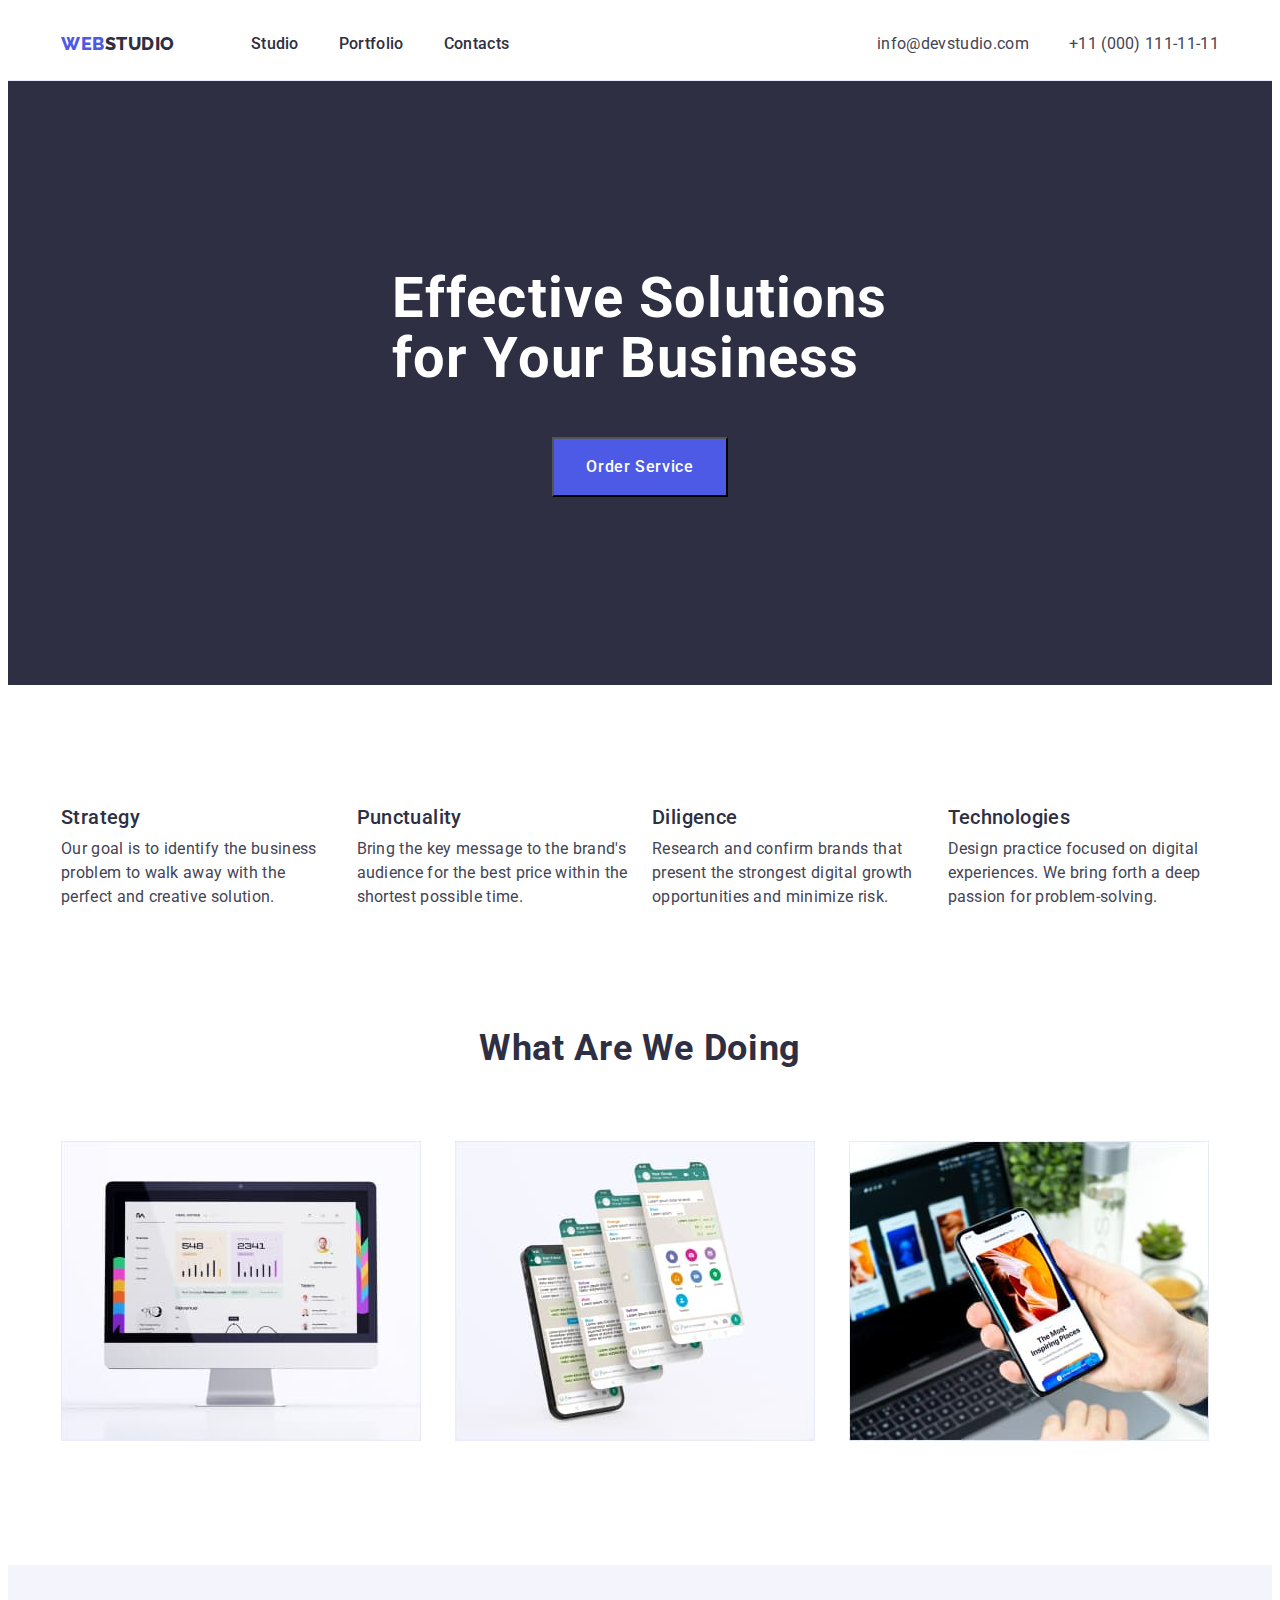
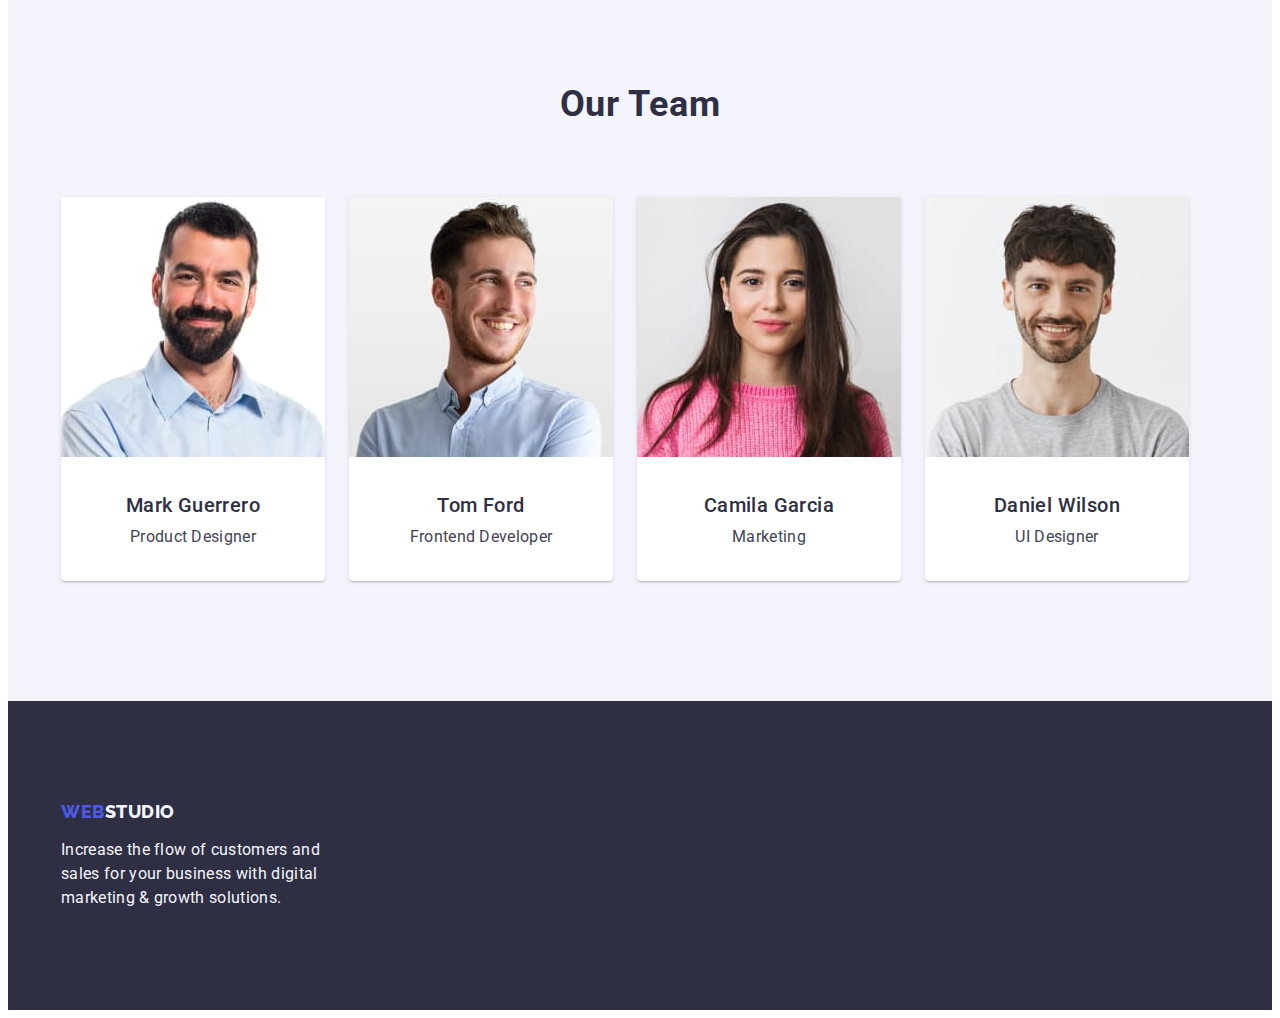
==== index.html @ 0ecf893f "intermediate" ====
<!DOCTYPE html>
<html lang="en">
  <head>
    <meta charset="UTF-8" />
    <meta name="viewport" content="width=device-width, initial-scale=1.0" />
    <title>Web Studio</title>
    <link rel="preconnect" href="https://fonts.googleapis.com" />
    <link rel="preconnect" href="https://fonts.gstatic.com" crossorigin />
    <link
      href="https://fonts.googleapis.com/css2?family=Raleway:wght@800&family=Roboto:wght@400;500;700;900&display=swap"
      rel="stylesheet"
    />
    <link
      rel="stylesheet"
      href="https://cdnjs.cloudflare.com/ajax/libs/modern-normalize/2.0.0/modern-normalize.min.css"
      integrity="sha512-4xo8blKMVCiXpTaLzQSLSw3KFOVPWhm/TRtuPVc4WG6kUgjH6J03IBuG7JZPkcWMxJ5huwaBpOpnwYElP/m6wg=="
      crossorigin="anonymous"
      referrerpolicy="no-referrer"
    />
    <link rel="stylesheet" href="./css/styles.css" />
  </head>

  <body>
    <header class="header">
      <div class="container header-container">
        <nav class="header-nav">
          <a class="header-logo link" href="./index.html"
            >Web<span class="header-logo-studio">Studio</span></a
          >
          <ul class="header-nav-list list">
            <li class="header-nav-item">
              <a class="header-nav-link link" href="./index.html">Studio</a>
            </li>
            <li class="header-nav-item">
              <a class="header-nav-link link" href="./portfolio.html"
                >Portfolio</a
              >
            </li>
            <li class="header-nav-item">
              <a class="header-nav-link link" href="">Contacts</a>
            </li>
          </ul>
        </nav>

        <address class="header-address">
          <ul class="header-address-list list">
            <li class="header-address-item">
              <a
                class="header-address-link link"
                href="mailto:info@devstudio.com"
                >info@devstudio.com</a
              >
            </li>
            <li class="header-address-item">
              <a class="header-address-link link" href="tel:+110001111111"
                >+11 (000) 111-11-11</a
              >
            </li>
          </ul>
        </address>
      </div>
    </header>

    <main>
      <section class="hero-section">
        <div class="container">
          <div class="hero-wrap">
            <h1 class="hero-title">
              Effective Solutions <br />
              for Your Business
            </h1>
            <button class="hero-btn" type="button">Order Service</button>
          </div>
        </div>
      </section>

      <section class="advantages">
        <div class="container">
          <h2 class="title visually-hidden">Advantages</h2>
          <ul class="advantages-list list">
            <li class="advantages-item">
              <h3 class="advantages-title">Strategy</h3>
              <p class="advantages-text">
                Our goal is to identify the business problem to walk away with
                the perfect and creative solution.
              </p>
            </li>
            <li class="advantages-item">
              <h3 class="advantages-title">Punctuality</h3>
              <p class="advantages-text">
                Bring the key message to the brand's audience for the best price
                within the shortest possible time.
              </p>
            </li>
            <li class="advantages-item">
              <h3 class="advantages-title">Diligence</h3>
              <p class="advantages-text">
                Research and confirm brands that present the strongest digital
                growth opportunities and minimize risk.
              </p>
            </li>
            <li class="advantages-item">
              <h3 class="advantages-title">Technologies</h3>
              <p class="advantages-text">
                Design practice focused on digital experiences. We bring forth a
                deep passion for problem-solving.
              </p>
            </li>
          </ul>
        </div>
      </section>

      <section class="doing">
        <div class="container">
          <h2 class="doing-title title">What are we doing</h2>
          <ul class="doing-list list">
            <li class="doing-item">
              <img
                src="./images/img-1.jpg"
                alt="Monitor"
                width="360"
                height="300"
              />
            </li>
            <li class="doing-item">
              <img
                src="./images/img-2.jpg"
                alt="Display telephone"
                width="360"
                height="300"
              />
            </li>
            <li class="doing-item">
              <img
                src="./images/img-3.jpg"
                alt="The phone is broken"
                width="360"
                height="300"
              />
            </li>
          </ul>
        </div>
      </section>

      <section class="our-team">
        <div class="container">
          <h2 class="our-team-title title">Our Team</h2>
          <ul class="our-team-list list">
            <li class="our-team-item">
              <img
                src="./images/people-1.jpg"
                alt="photo by Mark"
                width="264"
                height="260"
              />
              <h3 class="our-team-list-title">Mark Guerrero</h3>
              <p class="our-team-list-text">Product Designer</p>
            </li>
            <li class="our-team-item">
              <img
                src="./images/people-2.jpg"
                alt="photo by Tom"
                width="264"
                height="260"
              />
              <h3 class="our-team-list-title">Tom Ford</h3>
              <p class="our-team-list-text">Frontend Developer</p>
            </li>
            <li class="our-team-item">
              <img
                src="./images/people-3.jpg"
                alt="photo by Camila"
                width="264"
                height="260"
              />
              <h3 class="our-team-list-title">Camila Garcia</h3>
              <p class="our-team-list-text">Marketing</p>
            </li>
            <li class="our-team-item">
              <img
                src="./images/people-4.jpg"
                alt="photo by Daniel"
                width="264"
                height="260"
              />
              <h3 class="our-team-list-title">Daniel Wilson</h3>
              <p class="our-team-list-text">UI Designer</p>
            </li>
          </ul>
        </div>
      </section>
    </main>

    <footer class="footer">
      <div class="container">
        <a class="footer-logo link" href="./index.html"
          >Web<span class="footer-logo-studio">Studio</span></a
        >
        <p class="footer-text">
          Increase the flow of customers and sales for your business with
          digital marketing & growth solutions.
        </p>
      </div>
    </footer>
  </body>
</html>
---- css/styles.css ----
:root {
  --primary-brand: #4d5ae5;
  --pressed-state: #404bbf;
  --dark: #2e2f42;
  --text: #434455;
  --subtle-text: #8e8f99;
  --accent: #e7e9fc;
  --light: #f4f4fd;
  --modal-overlay: #2e2f42;
  --white-background: #ffffff;
  --modal-background: #fcfcfc;
}

body {
  font-family: "Roboto", sans-serif;
  color: var(--text);
  background-color: var(--white-background);
}

p,
h1,
h2,
h3,
h4,
h5,
h6 {
  margin-top: 0;
  margin-bottom: 0;
}

ul {
  padding-left: 0;
  margin-top: 0;
  margin-bottom: 0;
}

button {
  font-family: "Roboto", sans-serif;
  cursor: pointer;
}

.container {
  width: 100%;
  max-width: 1158px;
  padding-left: 15px;
  padding-right: 15px;
  margin: 0 auto;
}

.link {
  text-decoration: none;
  color: var(--text);
}

.list {
  list-style: none;
}

.visually-hidden {
  position: absolute;
  width: 1px;
  height: 1px;
  margin: -1px;
  border: 0;
  padding: 0;
  white-space: nowrap;
  clip-path: inset(100%);
  clip: rect(0 0 0 0);
  overflow: hidden;
}

.header {
  padding-top: 24px;
  padding-bottom: 24px;
  border-bottom: 1px solid var(--accent);
  background: var(--white-background);
}

.header-container {
  display: flex;
  align-items: center;
}

.header-nav {
  display: flex;
  align-items: center;
}

.header-logo {
  color: var(--primary-brand);
  font-family: "Raleway", sans-serif;
  font-size: 18px;
  font-weight: 800;
  line-height: 1.17;
  letter-spacing: 0.03em;
  text-transform: uppercase;
  display: flex;
  align-items: center;
  margin-right: 76px;
}

.header-logo-studio {
  color: var(--dark);
}

.header-nav-list {
  display: flex;
  align-items: center;
  gap: 40px;
}

.header-nav-link {
  color: var(--dark);
  font-size: 16px;
  font-weight: 500;
  line-height: 1.5;
  letter-spacing: 0.02em;
}

.header-nav-link:hover,
.header-nav-link:focus {
  color: var(--pressed-state);
}

.header-address {
  font-style: normal;
  margin-left: auto;
}

.header-address-list {
  display: flex;
  align-items: center;
  gap: 40px;
}

.header-address-link {
  font-size: 16px;
  font-weight: 400;
  line-height: 1.5;
  letter-spacing: 0.02em;
}

.header-address-link:hover,
.header-address-link:focus {
  color: var(--pressed-state);
}

.hero-section {
  background-color: var(--dark);
  padding-top: 188px;
  padding-bottom: 188px;
}

.hero-title {
  color: var(--white-background);
  font-size: 56px;
  font-weight: 700;
  line-height: 1.07;
  letter-spacing: 0.02em;
  margin: 0 auto;
  max-width: 496px;
}

.hero-btn {
  color: var(--white-background);
  font-size: 16px;
  font-weight: 500;
  line-height: 1.5;
  letter-spacing: 0.04em;
  background-color: var(--primary-brand);
  padding: 16px 32px;
  display: block;
  margin: 0 auto;
  margin-top: 48px;
}

.hero-btn:hover,
.hero-btn:focus {
  background: var(--pressed-state);
}

.title {
  color: var(--dark);
  font-size: 36px;
  font-weight: 700;
  line-height: 1.11;
  letter-spacing: 0.02em;
  text-transform: capitalize;
  text-align: center;
}

.advantages {
  padding-top: 120px;
}

.advantages-list {
  display: flex;
  gap: 24px;
}

.advantages-item {
  width: calc((100% - 72px) / 4);
}

.advantages-title {
  color: var(--dark);
  font-size: 20px;
  font-weight: 500;
  line-height: 1.2;
  letter-spacing: 0.02em;
  margin-bottom: 8px;
}

.advantages-title:not(:first-child) {
  padding-left: 24px;
}

.advantages-text {
  color: var(--text);
  font-size: 16px;
  line-height: 1.5;
  letter-spacing: 0.02em;
}

.doing {
  padding-top: 120px;
  padding-bottom: 120px;
}

.doing-list {
  display: flex;
  gap: 24px;
}

.doing-item {
  width: calc((100% - 48px) / 3);
}

.doing-title {
  margin-bottom: 72px;
}

.our-team {
  background-color: var(--light);
  padding-bottom: 120px;
}

.our-team-title {
  padding-top: 120px;
  margin-bottom: 72px;
}

.our-team-list {
  display: flex;
  gap: 24px;
}

.our-team-item {
  background-color: var(--white-background);
  border-radius: 0px 0px 4px 4px;
  background: var(--white-background);
  box-shadow: 0px 2px 1px 0px rgba(46, 47, 66, 0.08),
    0px 1px 1px 0px rgba(46, 47, 66, 0.16),
    0px 1px 6px 0px rgba(46, 47, 66, 0.08);
  width: calc((100% - 24 * 3) / 4);
}

.our-team-list-title {
  color: var(--dark);
  font-size: 20px;
  font-weight: 500;
  line-height: 1.2;
  letter-spacing: 0.02em;
  padding-top: 32px;
  margin-bottom: 8px;
  text-align: center;
}

.our-team-list-text {
  color: var(--text);
  font-size: 16px;
  line-height: 1.5;
  letter-spacing: 0.02em;
  padding-bottom: 32px;
  text-align: center;
}

.footer {
  background-color: var(--dark);
  padding-top: 100px;
  padding-bottom: 100px;
}

.footer-logo {
  color: var(--primary-brand);
  font-family: "Raleway", sans-serif;
  font-size: 18px;
  font-weight: 800;
  line-height: 1.17;
  letter-spacing: 0.03em;
  text-transform: uppercase;
}

.footer-logo-studio {
  color: var(--light);
}

.footer-text {
  color: var(--light);
  font-size: 16px;
  line-height: 1.5;
  letter-spacing: 0.02em;
  padding-top: 16px;
  max-width: 264px;
}

.catalog-btn-wrap {
  padding-top: 96px;
  padding-bottom: 72px;
}

.catalog-btn-list {
  display: flex;
  justify-content: center;
  gap: 24px;
}

.catalog-btn {
  color: var(--primary-brand);
  text-align: center;
  font-size: 16px;
  font-weight: 500;
  line-height: 1.5;
  letter-spacing: 0.04em;
  border: 1px solid var(--accent);
  background-color: var(--light);
  display: flex;
  padding: 12px 24px;
  justify-content: center;
  align-items: center;
}

.catalog-btn:hover,
.catalog-btn:focus {
  color: var(--white-background);
  background-color: var(--pressed-state);
}

.catalog-project-list {
  display: flex;
  flex-wrap: wrap;
  gap: 48px 24px;
}

.catalog-project-item {
  border: 1px solid var(--accent);
  background: var(--white-background);
  width: calc((100% - 48px) / 3);
}

.catalog-project-wrap {
  padding-bottom: 120px;
}

.catalog-project-title {
  color: var(--dark);
  font-size: 20px;
  font-weight: 500;
  line-height: 1.2;
  letter-spacing: 0.02em;
  padding-top: 32px;
  padding-bottom: 8px;
  text-align: center;
}

.catalog-project-text {
  color: var(--text);
  font-size: 16px;
  line-height: 1.5;
  letter-spacing: 0.02em;
  padding-bottom: 32px;
  text-align: center;
}
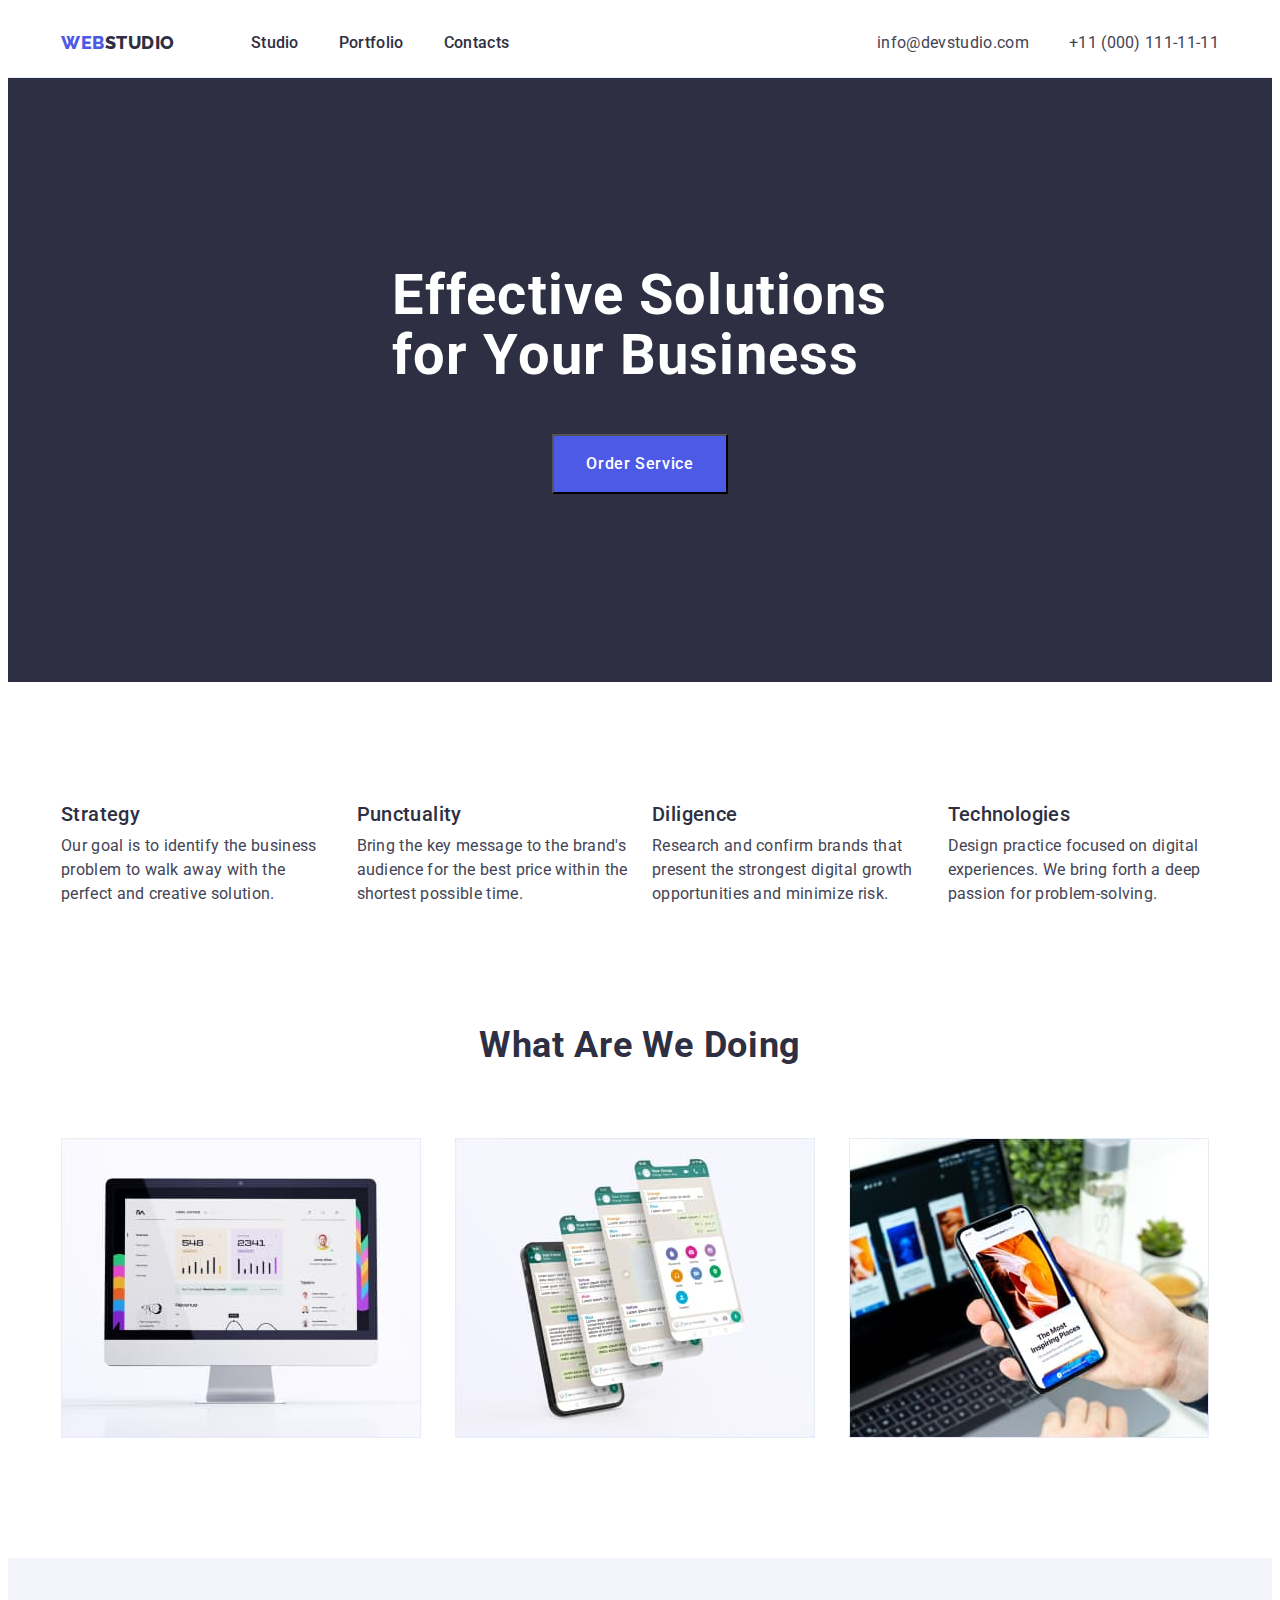
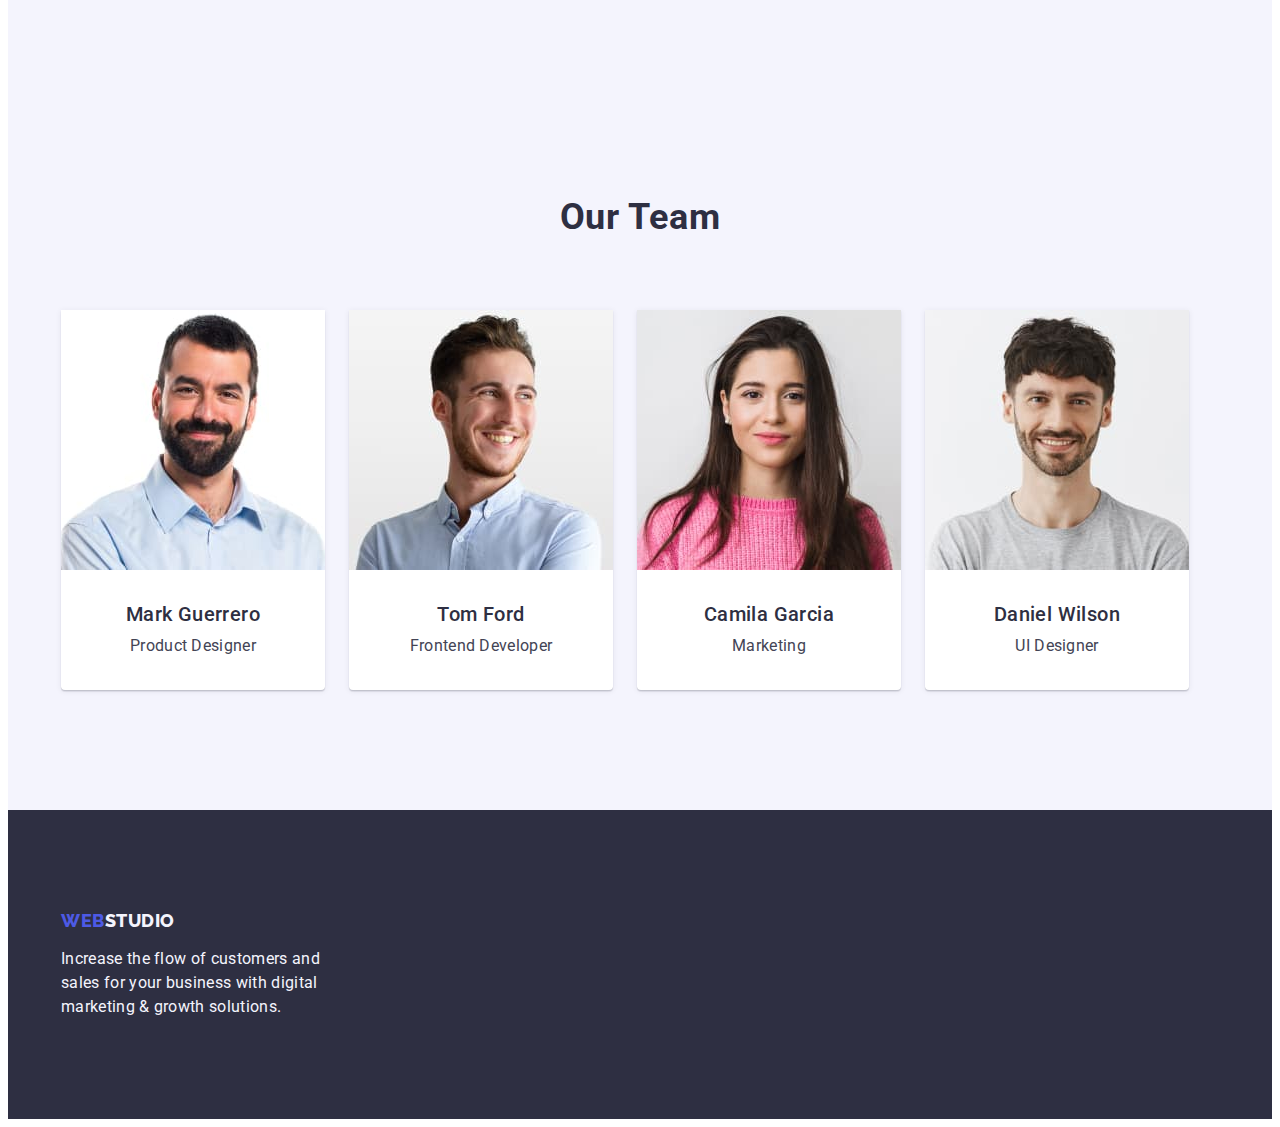
==== commit 58de4b6f: "corrected" ====
--- a/index.html
+++ b/index.html
@@ -64,13 +64,11 @@
     <main>
       <section class="hero-section">
         <div class="container">
-          <div class="hero-wrap">
-            <h1 class="hero-title">
-              Effective Solutions <br />
-              for Your Business
-            </h1>
-            <button class="hero-btn" type="button">Order Service</button>
-          </div>
+          <h1 class="hero-title">
+            Effective Solutions
+            for Your Business
+          </h1>
+          <button class="hero-btn" type="button">Order Service</button>
         </div>
       </section>
 
@@ -153,8 +151,10 @@
                 width="264"
                 height="260"
               />
-              <h3 class="our-team-list-title">Mark Guerrero</h3>
-              <p class="our-team-list-text">Product Designer</p>
+              <div class="our-team-list-info">
+                <h3 class="our-team-list-title">Mark Guerrero</h3>
+                <p class="our-team-list-text">Product Designer</p>
+              </div>
             </li>
             <li class="our-team-item">
               <img
@@ -163,8 +163,10 @@
                 width="264"
                 height="260"
               />
-              <h3 class="our-team-list-title">Tom Ford</h3>
-              <p class="our-team-list-text">Frontend Developer</p>
+              <div class="our-team-list-info">
+                <h3 class="our-team-list-title">Tom Ford</h3>
+                <p class="our-team-list-text">Frontend Developer</p>
+              </div>
             </li>
             <li class="our-team-item">
               <img
@@ -173,8 +175,10 @@
                 width="264"
                 height="260"
               />
-              <h3 class="our-team-list-title">Camila Garcia</h3>
-              <p class="our-team-list-text">Marketing</p>
+              <div class="our-team-list-info">
+                <h3 class="our-team-list-title">Camila Garcia</h3>
+                <p class="our-team-list-text">Marketing</p>
+              </div>
             </li>
             <li class="our-team-item">
               <img
@@ -183,8 +187,10 @@
                 width="264"
                 height="260"
               />
-              <h3 class="our-team-list-title">Daniel Wilson</h3>
-              <p class="our-team-list-text">UI Designer</p>
+              <div class="our-team-list-info">
+                <h3 class="our-team-list-title">Daniel Wilson</h3>
+                <p class="our-team-list-text">UI Designer</p>
+              </div>
             </li>
           </ul>
         </div>
--- a/css/styles.css
+++ b/css/styles.css
@@ -39,6 +39,10 @@
   cursor: pointer;
 }
 
+img {
+  display: block;
+}
+
 .container {
   width: 100%;
   max-width: 1158px;
@@ -70,8 +74,6 @@
 }
 
 .header {
-  padding-top: 24px;
-  padding-bottom: 24px;
   border-bottom: 1px solid var(--accent);
   background: var(--white-background);
 }
@@ -97,6 +99,8 @@
   display: flex;
   align-items: center;
   margin-right: 76px;
+  padding-top: 24px;
+  padding-bottom: 24px;
 }
 
 .header-logo-studio {
@@ -191,6 +195,7 @@
 
 .advantages {
   padding-top: 120px;
+  padding-bottom: 120px;
 }
 
 .advantages-list {
@@ -223,7 +228,6 @@
 }
 
 .doing {
-  padding-top: 120px;
   padding-bottom: 120px;
 }
 
@@ -242,6 +246,7 @@
 
 .our-team {
   background-color: var(--light);
+  padding-top: 120px;
   padding-bottom: 120px;
 }
 
@@ -265,15 +270,19 @@
   width: calc((100% - 24 * 3) / 4);
 }
 
+.our-team-list-info {
+  padding-top: 32px;
+  padding-bottom: 32px;
+  text-align: center;
+}
+
 .our-team-list-title {
   color: var(--dark);
   font-size: 20px;
   font-weight: 500;
   line-height: 1.2;
   letter-spacing: 0.02em;
-  padding-top: 32px;
   margin-bottom: 8px;
-  text-align: center;
 }
 
 .our-team-list-text {
@@ -281,8 +290,6 @@
   font-size: 16px;
   line-height: 1.5;
   letter-spacing: 0.02em;
-  padding-bottom: 32px;
-  text-align: center;
 }
 
 .footer {
@@ -299,6 +306,8 @@
   line-height: 1.17;
   letter-spacing: 0.03em;
   text-transform: uppercase;
+  display: inline-block;
+  margin-bottom: 16px;
 }
 
 .footer-logo-studio {
@@ -310,13 +319,12 @@
   font-size: 16px;
   line-height: 1.5;
   letter-spacing: 0.02em;
-  padding-top: 16px;
   max-width: 264px;
 }
 
-.catalog-btn-wrap {
+.catalog-section {
   padding-top: 96px;
-  padding-bottom: 72px;
+  padding-bottom: 120px;
 }
 
 .catalog-btn-list {
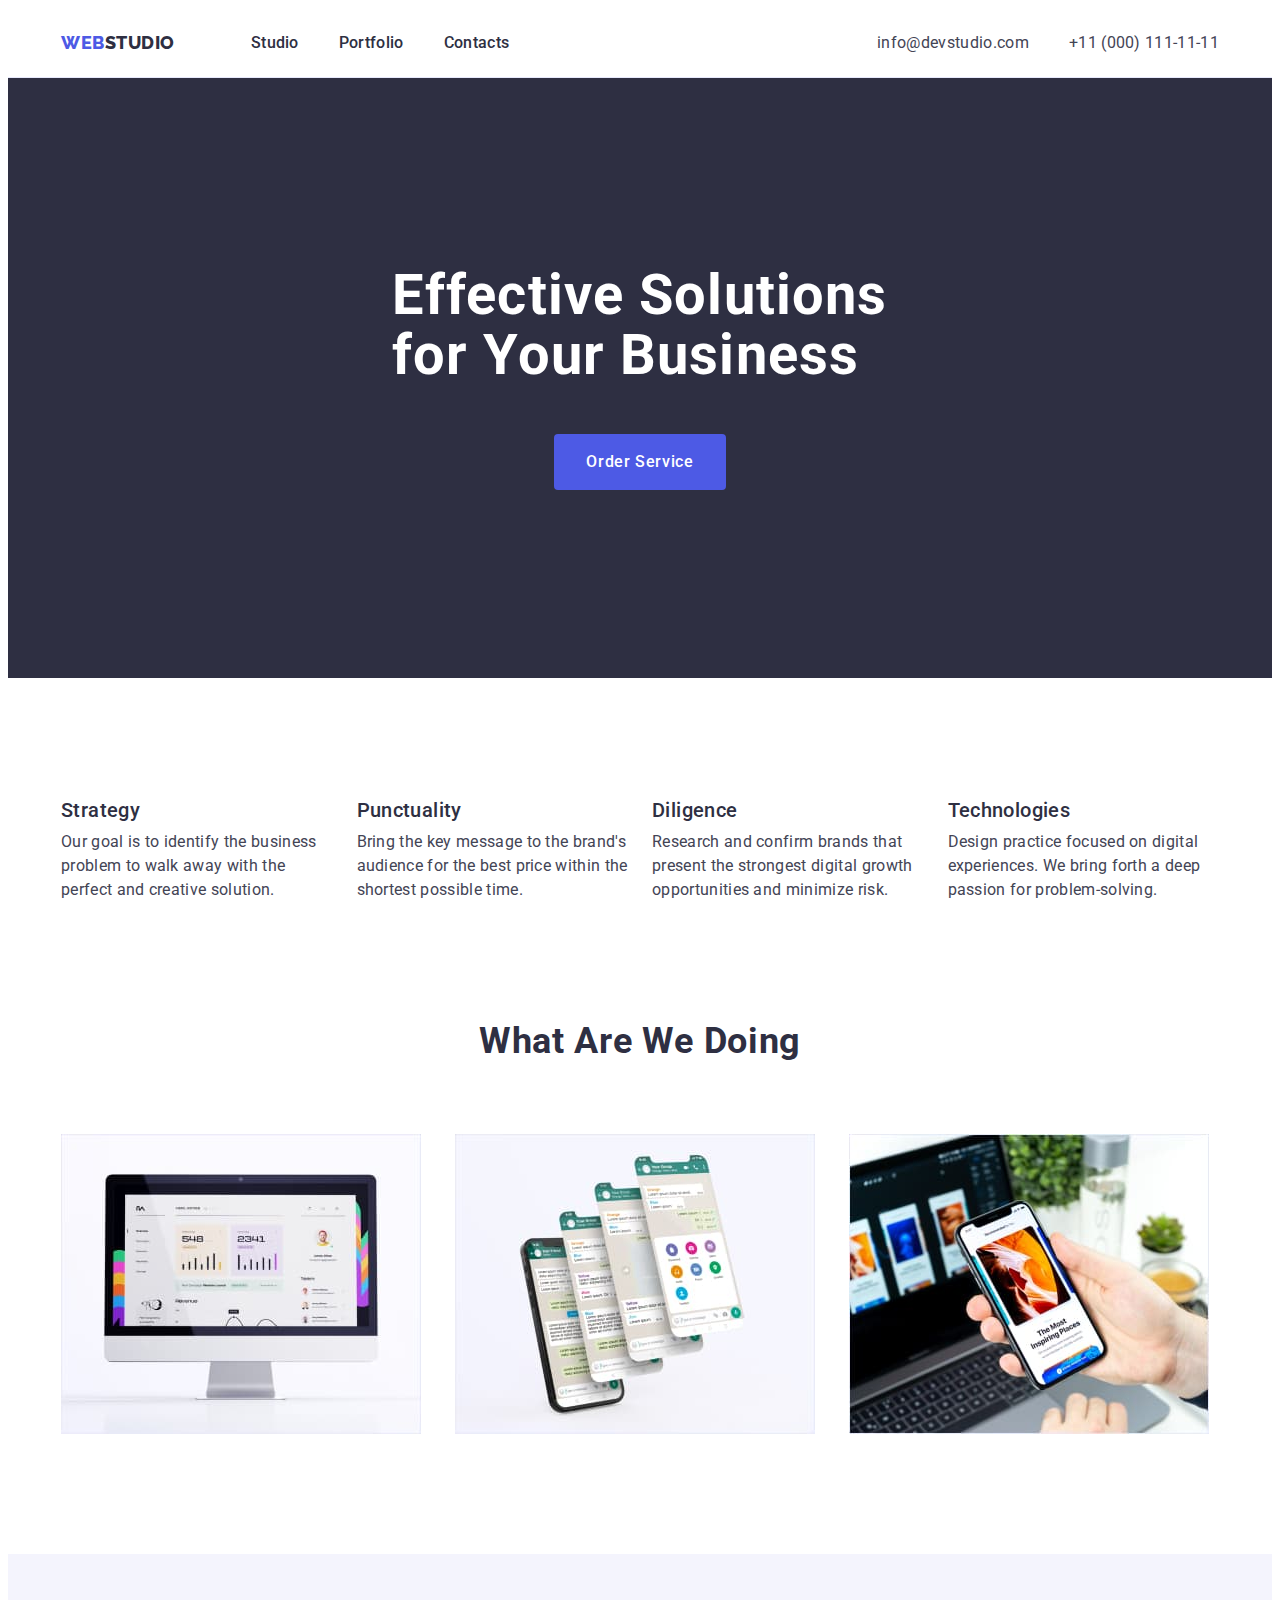
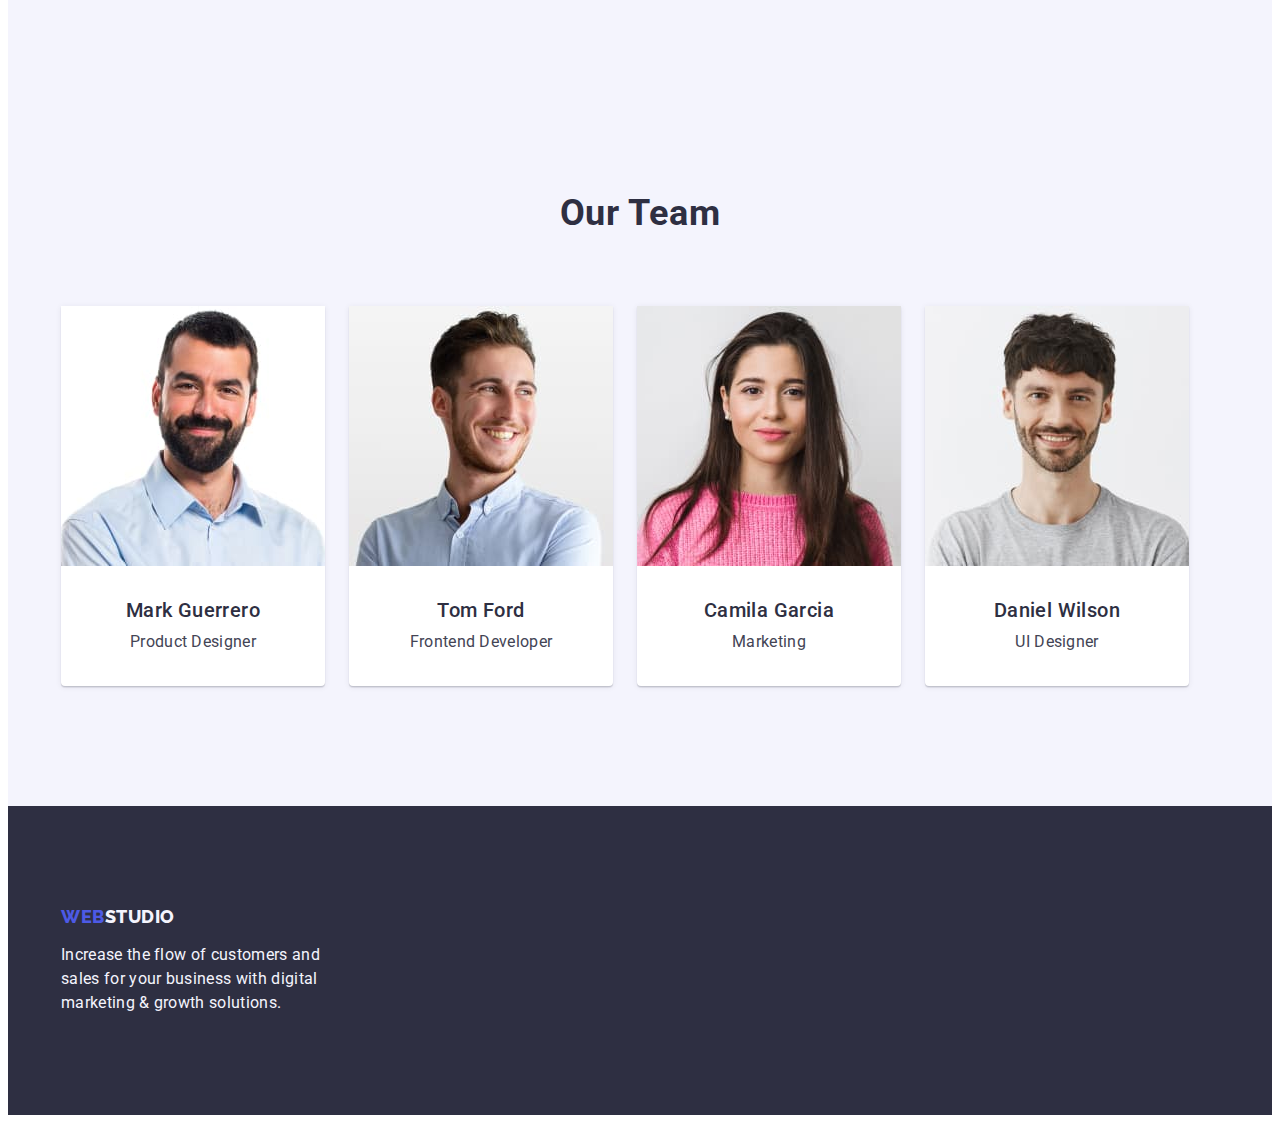
==== commit c74d9c15: "Update index.html" ====
--- a/index.html
+++ b/index.html
@@ -64,10 +64,7 @@
     <main>
       <section class="hero-section">
         <div class="container">
-          <h1 class="hero-title">
-            Effective Solutions
-            for Your Business
-          </h1>
+          <h1 class="hero-title">Effective Solutions for Your Business</h1>
           <button class="hero-btn" type="button">Order Service</button>
         </div>
       </section>
--- a/css/styles.css
+++ b/css/styles.css
@@ -176,6 +176,10 @@
   display: block;
   margin: 0 auto;
   margin-top: 48px;
+  min-width: 169px;
+  height: 56px;
+  border: none;
+  border-radius: 4px;
 }
 
 .hero-btn:hover,
@@ -331,6 +335,7 @@
   display: flex;
   justify-content: center;
   gap: 24px;
+  margin-bottom: 72px;
 }
 
 .catalog-btn {
@@ -346,12 +351,20 @@
   padding: 12px 24px;
   justify-content: center;
   align-items: center;
+  border-radius: 4px;
 }
 
 .catalog-btn:hover,
 .catalog-btn:focus {
   color: var(--white-background);
   background-color: var(--pressed-state);
+  border: 1px solid transparent;
+}
+
+.catalog-project {
+  padding: 32px 16px;
+  border: 1px solid var(--accent);
+  border-top: none;
 }
 
 .catalog-project-list {
@@ -361,7 +374,6 @@
 }
 
 .catalog-project-item {
-  border: 1px solid var(--accent);
   background: var(--white-background);
   width: calc((100% - 48px) / 3);
 }
@@ -376,8 +388,7 @@
   font-weight: 500;
   line-height: 1.2;
   letter-spacing: 0.02em;
-  padding-top: 32px;
-  padding-bottom: 8px;
+  margin-bottom: 8px;
   text-align: center;
 }
 
@@ -386,6 +397,5 @@
   font-size: 16px;
   line-height: 1.5;
   letter-spacing: 0.02em;
-  padding-bottom: 32px;
   text-align: center;
 }
